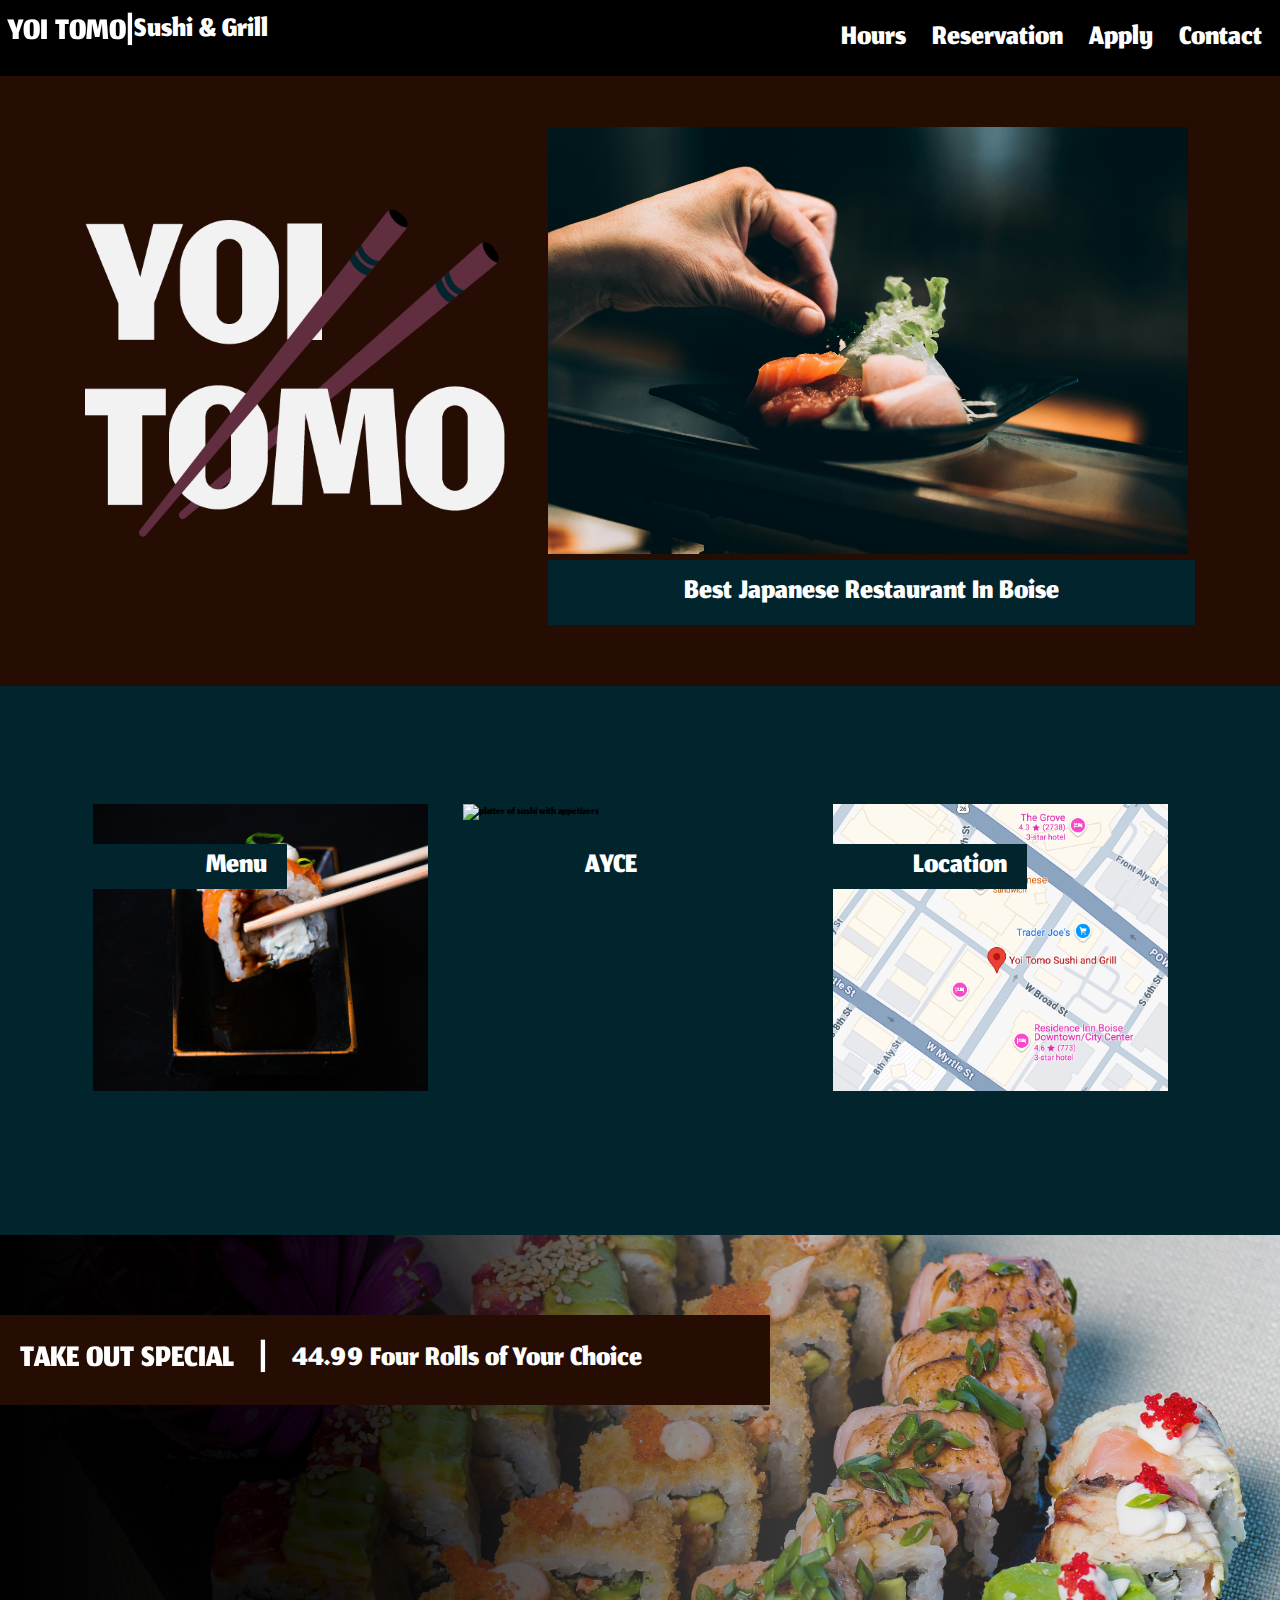
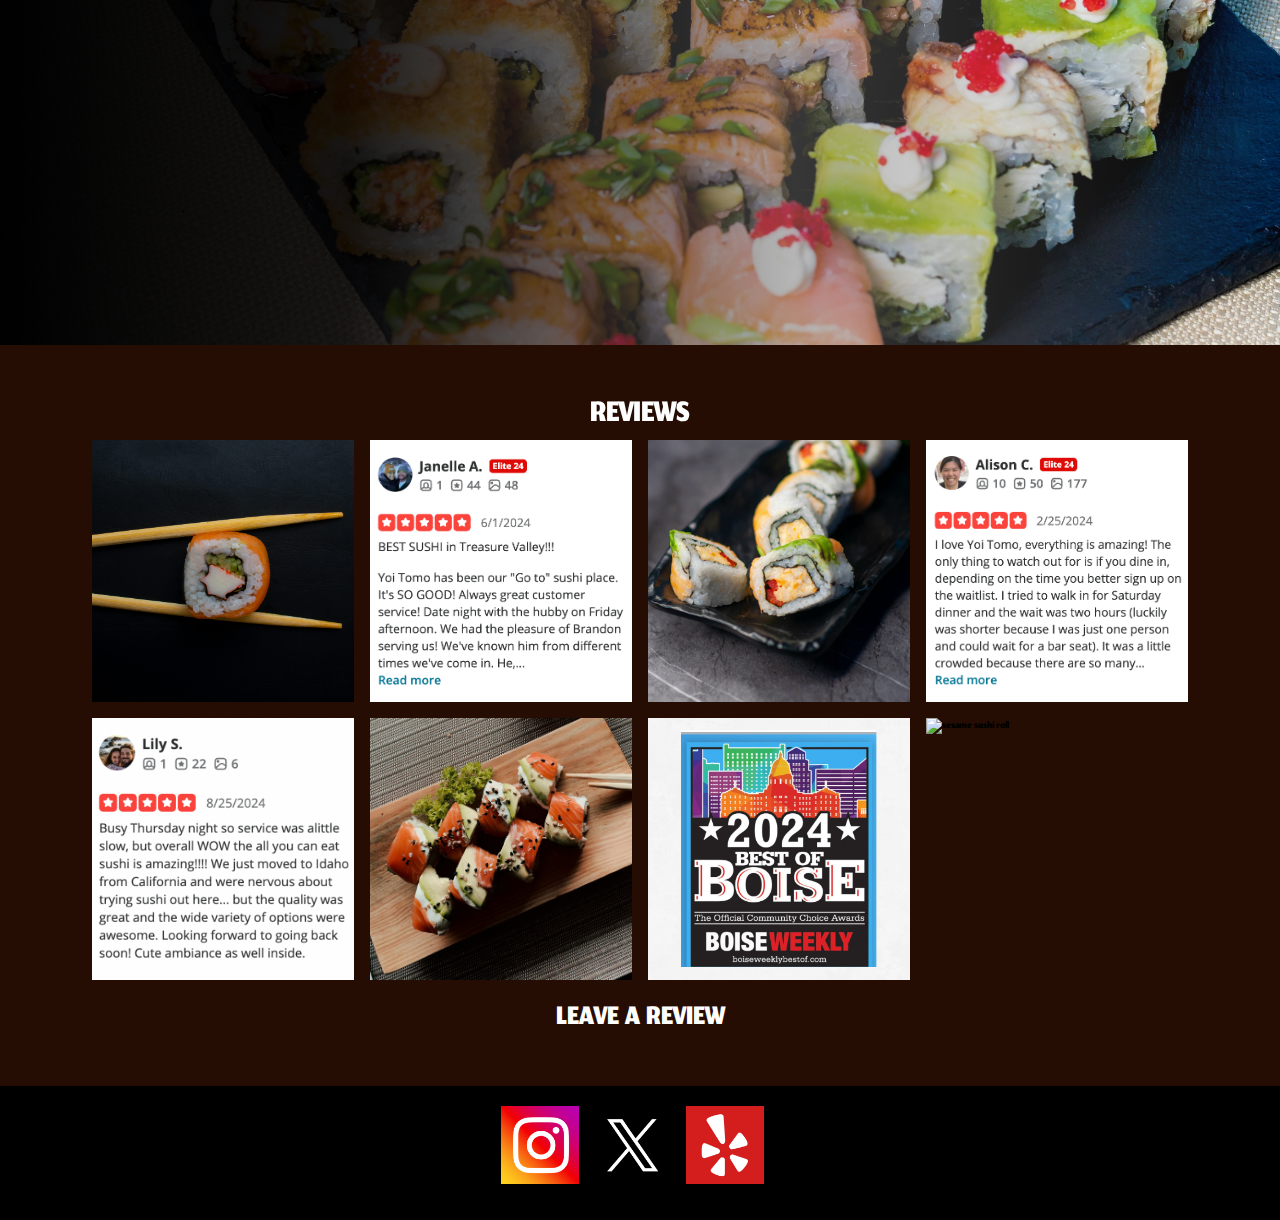
==== index.html @ a06a1b72 "Moved Files out of Folder" ====
<!DOCTYPE html>
<html lang="en">
<head>
    <meta charset="UTF-8">
    <meta name="viewport" content="width=device-width, initial-scale=1.0">
    <title>Yoi Tomo</title>
    <link rel="stylesheet" href="css/style.css">
    <link rel="preconnect" href="https://fonts.googleapis.com">
<link rel="preconnect" href="https://fonts.gstatic.com" crossorigin>
<link href="https://fonts.googleapis.com/css2?family=Jomhuria&display=swap" rel="stylesheet">
<link rel="stylesheet" href="https://fonts.googleapis.com/css2?family=Material+Symbols+Outlined:opsz,wght,FILL,GRAD@20..48,100..700,0..1,-50..200" />
</head>
    
<body class="font-family">
    <!-- navigation -->
    <aside id="side-menu" class="side-menu">
        <button class="close-menu" onclick="closeNav()">
            <span class="material-symbols-outlined">close</span>
        </button>
        <div id="menu-links" class="menu-links">
            <a href="#">Hours</a>
            <a href="#">Reservation</a>
            <a href="#">Apply</a>
            <a href="#">Contact</a>
        </div>
    </aside> 
    <header class="header">
        <div class="header-text">
            <div class="row flex-wrap">
                <h2 class="h2">YOI TOMO</h2>
                <h2 class=h2>  |  </h2>
                <h3 class="h3">Sushi & Grill</h3>     
            </div>                  
        </div> 
        
        <div>
            <nav class="nav h3"> 
                <a href="#" class="nav-link">Hours</a>
                <a href="#" class="nav-link">Reservation</a>
                <a href="#" class="nav-link">Apply</a>
                <a href="#" class="nav-link">Contact</a>
            </nav>
            <div class="h-menu" onclick="openNav()">
                <button>
                    <span class="material-symbols-outlined">menu</span>
                </button>
            </div>
        </div>
    </header>

    <!-- section 1 -->
    <section class="hero"> 
        <div class="row col-lg-12 align-center justify-center flex-wrap">
            <div class="logo-image col-lg-5">
                <img src="images/yoi tomo logo.png" width="420" alt="YOI TOMO logo">
            </div>
            <div class="col-lg-7"> 
                <img src="images/hero.jpg" width="640" alt="hand with chopsticks and sushi">
                <h3 class="h3 hero-text justify-center " >Best Japanese Restaurant In Boise</h3>
            </div>
        </div>
    </section>

    <!-- section 2 -->
    <section class="section-2">
        <div class="row justify-center flex-wrap">
            <div class="col-lg-12">
                <div class="row flex-wrap">
                    <div class="col-lg-4">
                        <article class="menu-info">
                            <h3 class="h3 menu-item-text menu-text-right">Menu</h3>
                                <div class="img">
                                    <img src="images/menu.jpg" width="335" height="290" alt="piece of salmon sushi with chopsticks">
                                </div>
                        </article>
                    </div> 
                    <div class="col-lg-4"> 
                        <article class="menu-info">
                            <h3 class="h3 menu-item-text menu-text-right" >AYCE</h3>
                            <img src="images/all you can eat.jpg" width="335" height="290" alt="platter of sushi with appetizers">
                        </article>
                    </div> 
                    <div class="col-lg-4">
                        <article class="menu-info">
                            <h3 class="h3 menu-item-text menu-text-right">Location</h3>
                                <img src="images/location.png" width="335" height="290" alt="Google Maps image of Yoi Tomo">
                        </article>
                    </div> 
                </div>
            </div>
        </div>
    </section>

<!-- section 3 -->
    <section class="takeout-image">
        <div class="take-out-text left-text-padding flex-wrap">
                <h2 class="h2" >TAKE OUT SPECIAL</h2>
                <h2 class="h2">  |  </h2>
                <h3 class="sale-info h3">44.99 Four Rolls of Your Choice</h3>
        </div>
    </section>

<!-- section 4 -->
    <section class="section-4 align-center">
        <div class="align-text">
            <h2 class="h2">REVIEWS</h2>
        </div>
        <div class="row justify-center flex-wrap">
                <div class="col-lg-3" onclick="openPopup()">
                    <div class="position-relative">
                        <span id="Popup" class="popup"> A classic salmon roll never fails.</span>
                    </div>
                    <img src="images/Review 1.jpg" width="400" height="400" alt="salmon sushi with wooden chopsticks">
                </div>
            
            <div class="col-lg-3">
                <img src="images/review 2.png" width="400" height="400" alt="Janelle Yelp review 5 stars">
            </div>
            <div class="col-lg-3">
                <img src="images/Review 3.jpg" width="400" height="400" alt="salmon and avocado roll">
            </div>
            <div class="col-lg-3">
                <img src="images/review 4.png" width="400" height="400" alt="Alison C Yelp review 5 stars">
            </div>
        </div>
        <div class="row justify-center flex-wrap">
            <div class="col-lg-3">
                <img src="images/Review 7.png" width="400" height="400" alt="Lily S Yelp review 5 stars">
            </div>
            <div class="col-lg-3">
                <img src="images/Review 6.jpg" width="400" height="400" alt="salmon and creamcheese roll">
            </div>
            <div class="col-lg-3">
                <img src="images/Review 5.png" width="400" height="400" alt="2024 Best of Boise Award">
            </div>
            <div class="col-lg-3">
                <img src="images/Review 8.jpg" width="400" height="400" alt="sesame sushi roll">
            </div>  
        </div>
        <div class="align-text">
            <a class="h3 lightbox-243174207195052">
            LEAVE A REVIEW
            </a>
        </div>
    </section>

<!-- footer -->
    <footer class="footer">
        <div class="row justify-center align-center">
            <div class="col-lg-1">
                <a href="https://www.instagram.com/?hl=en">
                    <img src="images/instagram.png" width="78" height="78" alt="instagram logo">   
                </a>
            </div>
            <div class="col-lg-1">
                <a href="https://x.com/?lang=en">
                <img src="images/x.png" width="78" height="78" alt="X logo">
                </a>
            </div>
            <div class="col-lg-1">
                <a href="https://www.yelp.com/biz/yoi-tomo-sushi-and-grill-boise">
                    <img src="images/yelp.png" width="78" height="78" alt="Yelp logo">
                </a>
            </div>
        </div>
    </footer>
    
    <script src ="https://form.jotform.com/static/feedback2.js" type="text/javascript"></script>
    <script type="text/javascript">
        var JFL_243174207195052 = new JotformFeedback({
          formId: '243174207195052',
          base: 'https://form.jotform.com/',
          windowTitle: 'LEAVE A REVIEW',
          backgroundColor: '#FFA500',
          fontColor: '#FFFFFF',
          type: '0',
          height: 500,
          width: 700,
          openOnLoad: false
        });
    </script>
    <script src='https://cdn.jotfor.ms/s/umd/latest/for-form-embed-handler.js'></script>
    <script>window.jotformEmbedHandler("iframe[id='243174207195052']", "https://form.jotform.com/")</script>
    <script>
        function closeNav() {
            document.getElementById("side-menu").style.width = "0";
            document.getElementById("menu-links").style.opacity = "0";
        }
        function openNav() {
            document.getElementById("side-menu").style.width = "250px";
            document.getElementById("menu-links").style.opacity = "1";
        }
        function openPopup() {
            var popup = document.getElementById("Popup");
            popup.classList.toggle("show");
        }
    </script>
</body>
</html>
---- css/style.css ----
/*global style*/
*{
    margin:0;
    padding:0;
}

img {
    max-width: 100%;
    height:auto;
}

.font-family{
    font-family: "Jomhuria", serif; 
    font-style: normal;
}

.header-text{
    display: flex;
    max-width: 300px;
    gap: 10px;
    align-items: center;
}

.h1{
    margin:0;
    font-size: 55px;
    text-transform:uppercase;
    font-weight: 400;
}

.h2{
    color: #ffffff;
    font-size: 50px;
    font-weight: 400;
}

.h3{
    color: white;
    font-size: 45px;
    font-weight: 300;   
}

.hero-text{
    display:flex;
    background-color: #02242D; 
    max-width: 640px;
    padding: 10px 10px ; 
    gap: 16px;
    align-items: center;
    justify-items: center;
}

/*components*/
.nav-link{
    font-family: "Jomhuria", serif;
    font-weight:400;
    font-size: 50;
    text-decoration: none;
    padding: 2px 10px;
    color: white;
}

.hero{
    background-color: #260D03;
    max-width: 100%;
    padding-top:51px;
    padding-bottom: 51px;
    padding-right:85px;
    padding-left: 85px;
}

.header {
    display: flex;
    justify-content: space-between;
    align-items: center;
    box-shadow: 0 3px 7px #00000022;
    padding: 8px 8px;
    background-color: #000000;
}


.section-2{
    background-color: #02242D;
    max-width: 100%;
    padding: 118px 85px;
}

.takeout-image{
    background-image: linear-gradient(270deg, rgba(217,217,217,0) 0%, rgba(109,109,109,0.5) 38%, rgba(0,0,0,0.9) 73%, rgba(0,0,0,1) 100%), url('../images/carryout.jpg');
    background-position: center;
    background-size: cover;
    background-repeat: no-repeat;
    min-height: 550px;
    padding: 80px 0px;
}

.section-2-text{
    background-color: #02242D;
    padding: 10px 10px;
}

.menu-info{
    position: relative;
}

.menu-item-text{
    position: absolute;
    top: 40px;
    left: 0px;
    background-color: #02242D;
    min-width: 174px;
}

.img {
    max-width: 100%;
    object-fit: cover;
}

.margin-bottom-lg{
    margin-bottom: 8px;
}

.footer{
    background-color: #000000;
    max-width: 100%;
    padding: 20px;
}

/*alignment*/
.menu-text-right{
    text-align: right;
    padding-right: 20px;
}

.justify-center{
    justify-content: center;
}

.align-center{
    align-items: center;
}

.align-text{
    text-align: center;
}

.left-text-padding{
    padding-left: 65px;
}

.section-4{
    background-color: #260D03;
    max-width:100%;
    padding: 45px;
}

.take-out-text {
    display:flex;
    background-color: #260D03; 
    max-width: 730px;
    padding: 20px 20px ;
    color: white; 
    gap: 25px;
    align-items: center;
}   

.row{ 
     display: flex;
     flex: 1 0 auto;
     max-width: 1112px;
     margin-left: auto;
     margin-right: auto; 
     margin-bottom: 10px;
}

/*layout*/
.col-lg-1{
    flex-basis: 8.333%;
}

.col-lg-3{
    flex-basis: 25%;
    padding: 0 8px;
}

.col-lg-4 {
    flex-basis: 33.3333%;
    padding: 0 8px;
}

.col-lg-5{
    flex-basis:41.666%;  
}

.col-lg-7{
    flex-basis: 58.333%;
}

.col-lg-10{
    flex-basis: 88%;
}

.col-lg-12{
    flex-basis: 100%;
}
/* Side Nav Styles */
.close-menu {
    position: absolute;
    top: 20px;
    right: 20px;
    background-color: transparent !important;
    color:white !important;
    border: 0 !important;
    cursor: pointer;
}
.side-menu {
    position: fixed;
    top: 0;
    left: 0;
    width: 0px;
    height: 100vh;
    background-color: black;
    overflow: hidden;
    transition: .5s;
}
.side-menu a {
    display: block;
    padding: 8px;
    text-decoration: none;
    color: white;
    font-size: 45px;
    font-family:'jomhuria';
    transition: .5s;
    z-index: 99999;
}
.side-menu a:hover {
    /* background-color: pink; */
    color: #260D03;
}
.menu-links {
    transition: 10s;
}
.position-relative{
    position: relative;
}
.popup{
    position: absolute;
    top: -50px;
    left: 0;
    color: #ffffff;
    background-color: #02242D;
    padding: 8px 14px;
    border-radius: 4px;
    font-size: 30px;
    opacity: 0;
    transition: 500ms;   
}
.popup.show{ 
    opacity: 1;
}


@media(min-width: 500px) {
    .is-tablet {
        display: block;
    }
    .grid-line {
        flex-basis: 16.67%;
    }
}
@media(min-width: 764px) {
    .is-desktop {
        display: block;
    }
    .grid-line {
        flex-basis: 8.34%;
    }
    
}

.h-menu{
    display: none;
}

@media(max-width: 768px) {
    .nav{
        display: none;
    }
    .h-menu{
        display: inline-block;
    }
    .flex-wrap{
        flex-wrap: wrap;
    }

    .col-lg-10{
        flex-basis: 100%;
    }
    .col-lg-7{
        flex-basis: 100%;
    }
    .col-lg-5{
        flex-basis: 100%;
        margin-bottom: 10px;
    }
    .col-lg-4{
        flex-basis: 100%;
        margin-bottom: 15px;
    }
    .col-lg-3{
        flex-basis: 100%;
        margin-bottom: 13px;
    }
    .menu-item-text{
        min-width: 125px;
    }
    .section-2{
        padding: 75px 50px;
    }
    .row{
        margin-bottom: 0px;
    }
    .footer{
        padding: 10px 5px;
    }
}
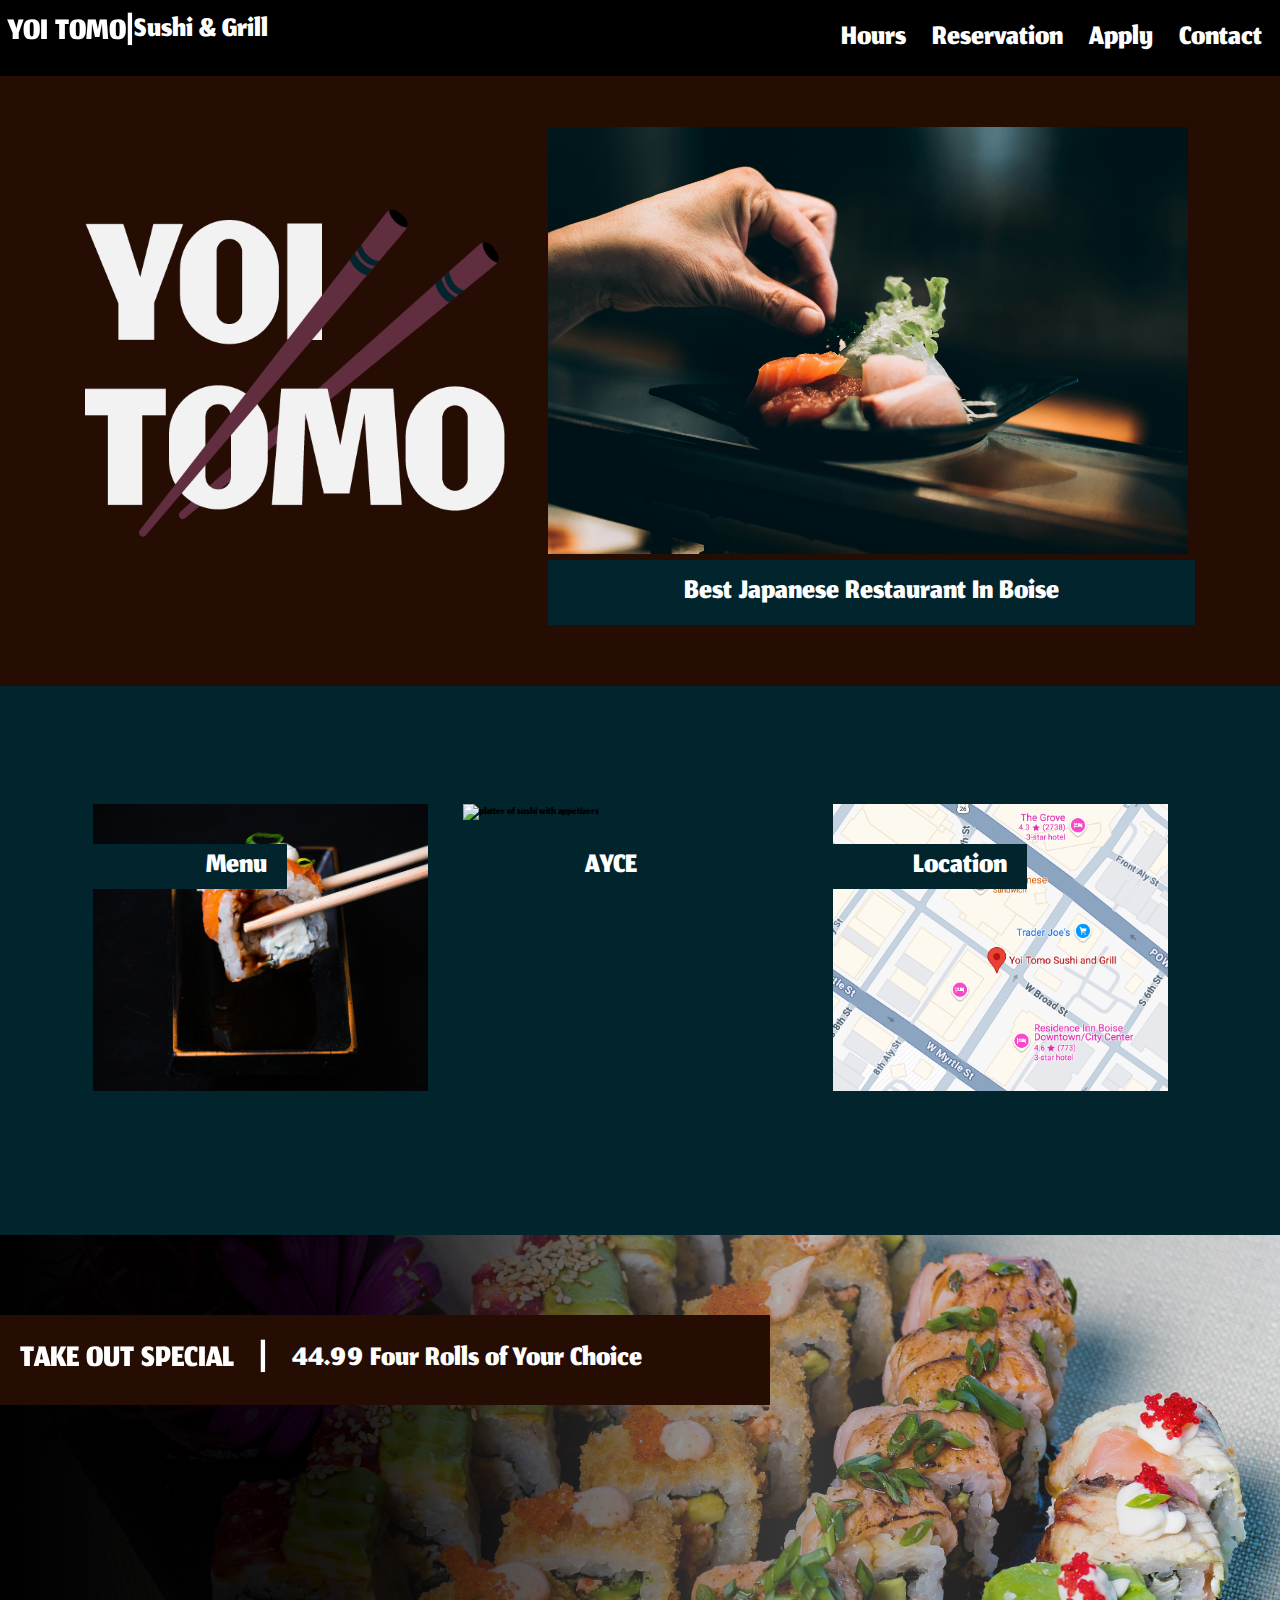
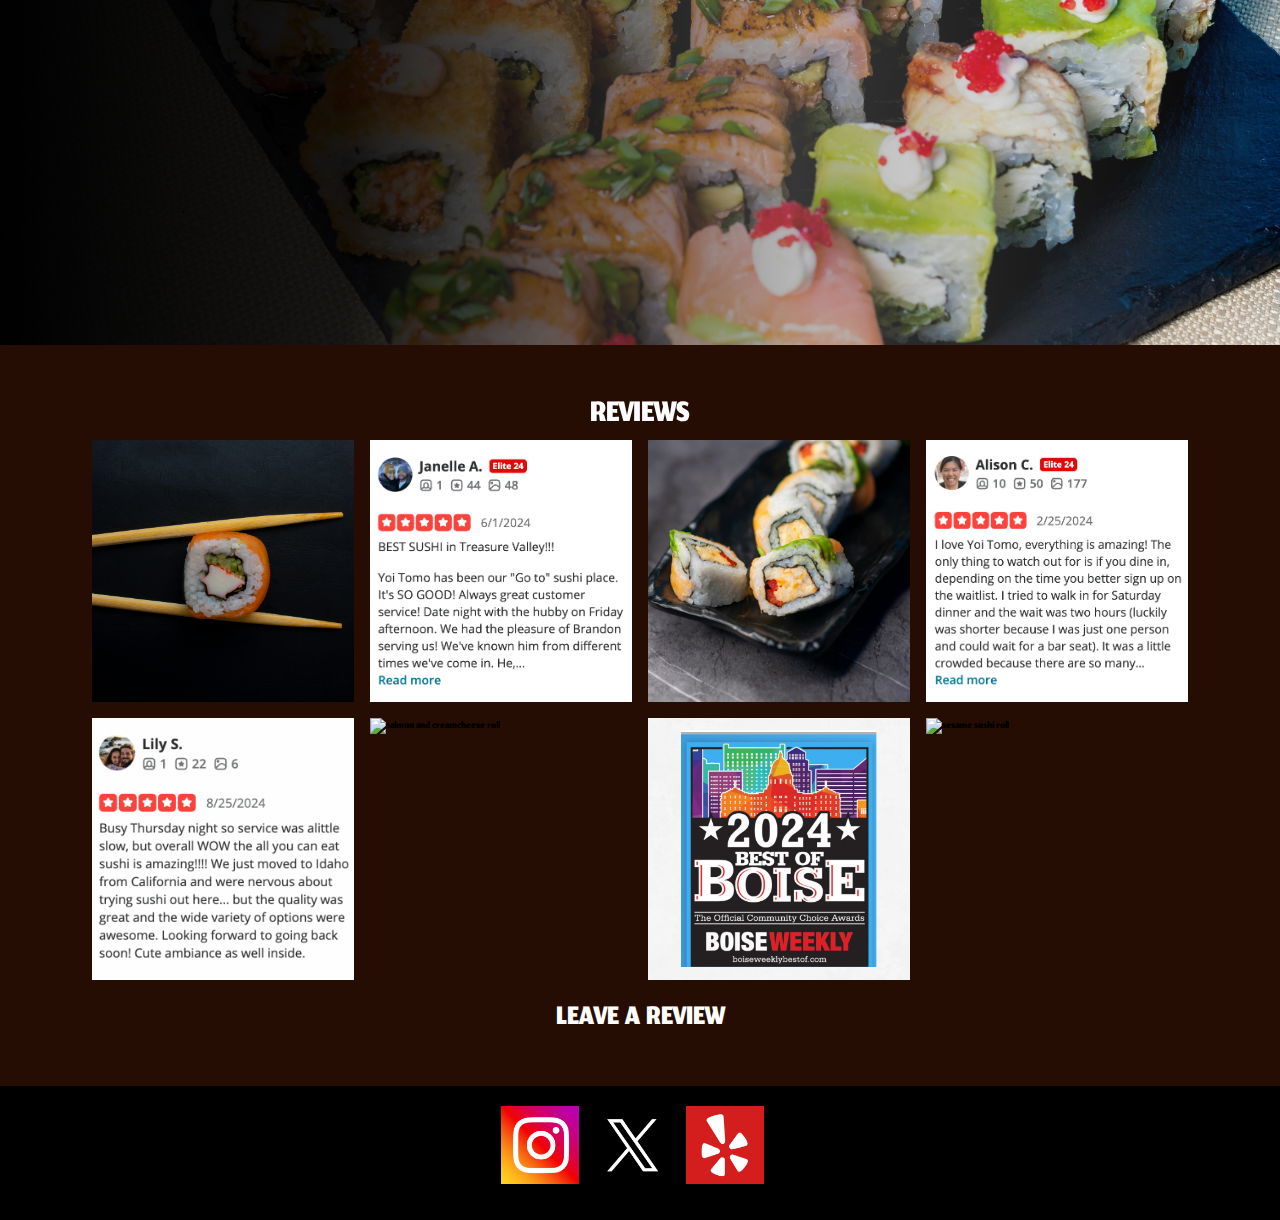
==== commit 292efc2f: "Add Spaces to Images" ====
--- a/index.html
+++ b/index.html
@@ -52,7 +52,7 @@
     <section class="hero"> 
         <div class="row col-lg-12 align-center justify-center flex-wrap">
             <div class="logo-image col-lg-5">
-                <img src="images/yoi tomo logo.png" width="420" alt="YOI TOMO logo">
+                <img src="images/yoi-tomo-logo.png" width="420" alt="YOI TOMO logo">
             </div>
             <div class="col-lg-7"> 
                 <img src="images/hero.jpg" width="640" alt="hand with chopsticks and sushi">
@@ -77,7 +77,7 @@
                     <div class="col-lg-4"> 
                         <article class="menu-info">
                             <h3 class="h3 menu-item-text menu-text-right" >AYCE</h3>
-                            <img src="images/all you can eat.jpg" width="335" height="290" alt="platter of sushi with appetizers">
+                            <img src="images/all-you-can-eat.jpg" width="335" height="290" alt="platter of sushi with appetizers">
                         </article>
                     </div> 
                     <div class="col-lg-4">
@@ -110,31 +110,31 @@
                     <div class="position-relative">
                         <span id="Popup" class="popup"> A classic salmon roll never fails.</span>
                     </div>
-                    <img src="images/Review 1.jpg" width="400" height="400" alt="salmon sushi with wooden chopsticks">
+                    <img src="images/review-1.jpg" width="400" height="400" alt="salmon sushi with wooden chopsticks">
                 </div>
             
             <div class="col-lg-3">
-                <img src="images/review 2.png" width="400" height="400" alt="Janelle Yelp review 5 stars">
+                <img src="images/review-2.png" width="400" height="400" alt="Janelle Yelp review 5 stars">
             </div>
             <div class="col-lg-3">
-                <img src="images/Review 3.jpg" width="400" height="400" alt="salmon and avocado roll">
+                <img src="images/review-3.jpg" width="400" height="400" alt="salmon and avocado roll">
             </div>
             <div class="col-lg-3">
-                <img src="images/review 4.png" width="400" height="400" alt="Alison C Yelp review 5 stars">
+                <img src="images/review-4.png" width="400" height="400" alt="Alison C Yelp review 5 stars">
             </div>
         </div>
         <div class="row justify-center flex-wrap">
             <div class="col-lg-3">
-                <img src="images/Review 7.png" width="400" height="400" alt="Lily S Yelp review 5 stars">
+                <img src="images/review-7.png" width="400" height="400" alt="Lily S Yelp review 5 stars">
             </div>
             <div class="col-lg-3">
-                <img src="images/Review 6.jpg" width="400" height="400" alt="salmon and creamcheese roll">
+                <img src="images/Review-6.jpg" width="400" height="400" alt="salmon and creamcheese roll">
             </div>
             <div class="col-lg-3">
-                <img src="images/Review 5.png" width="400" height="400" alt="2024 Best of Boise Award">
+                <img src="images/review-5.png" width="400" height="400" alt="2024 Best of Boise Award">
             </div>
             <div class="col-lg-3">
-                <img src="images/Review 8.jpg" width="400" height="400" alt="sesame sushi roll">
+                <img src="images/review-8.jpg" width="400" height="400" alt="sesame sushi roll">
             </div>  
         </div>
         <div class="align-text">
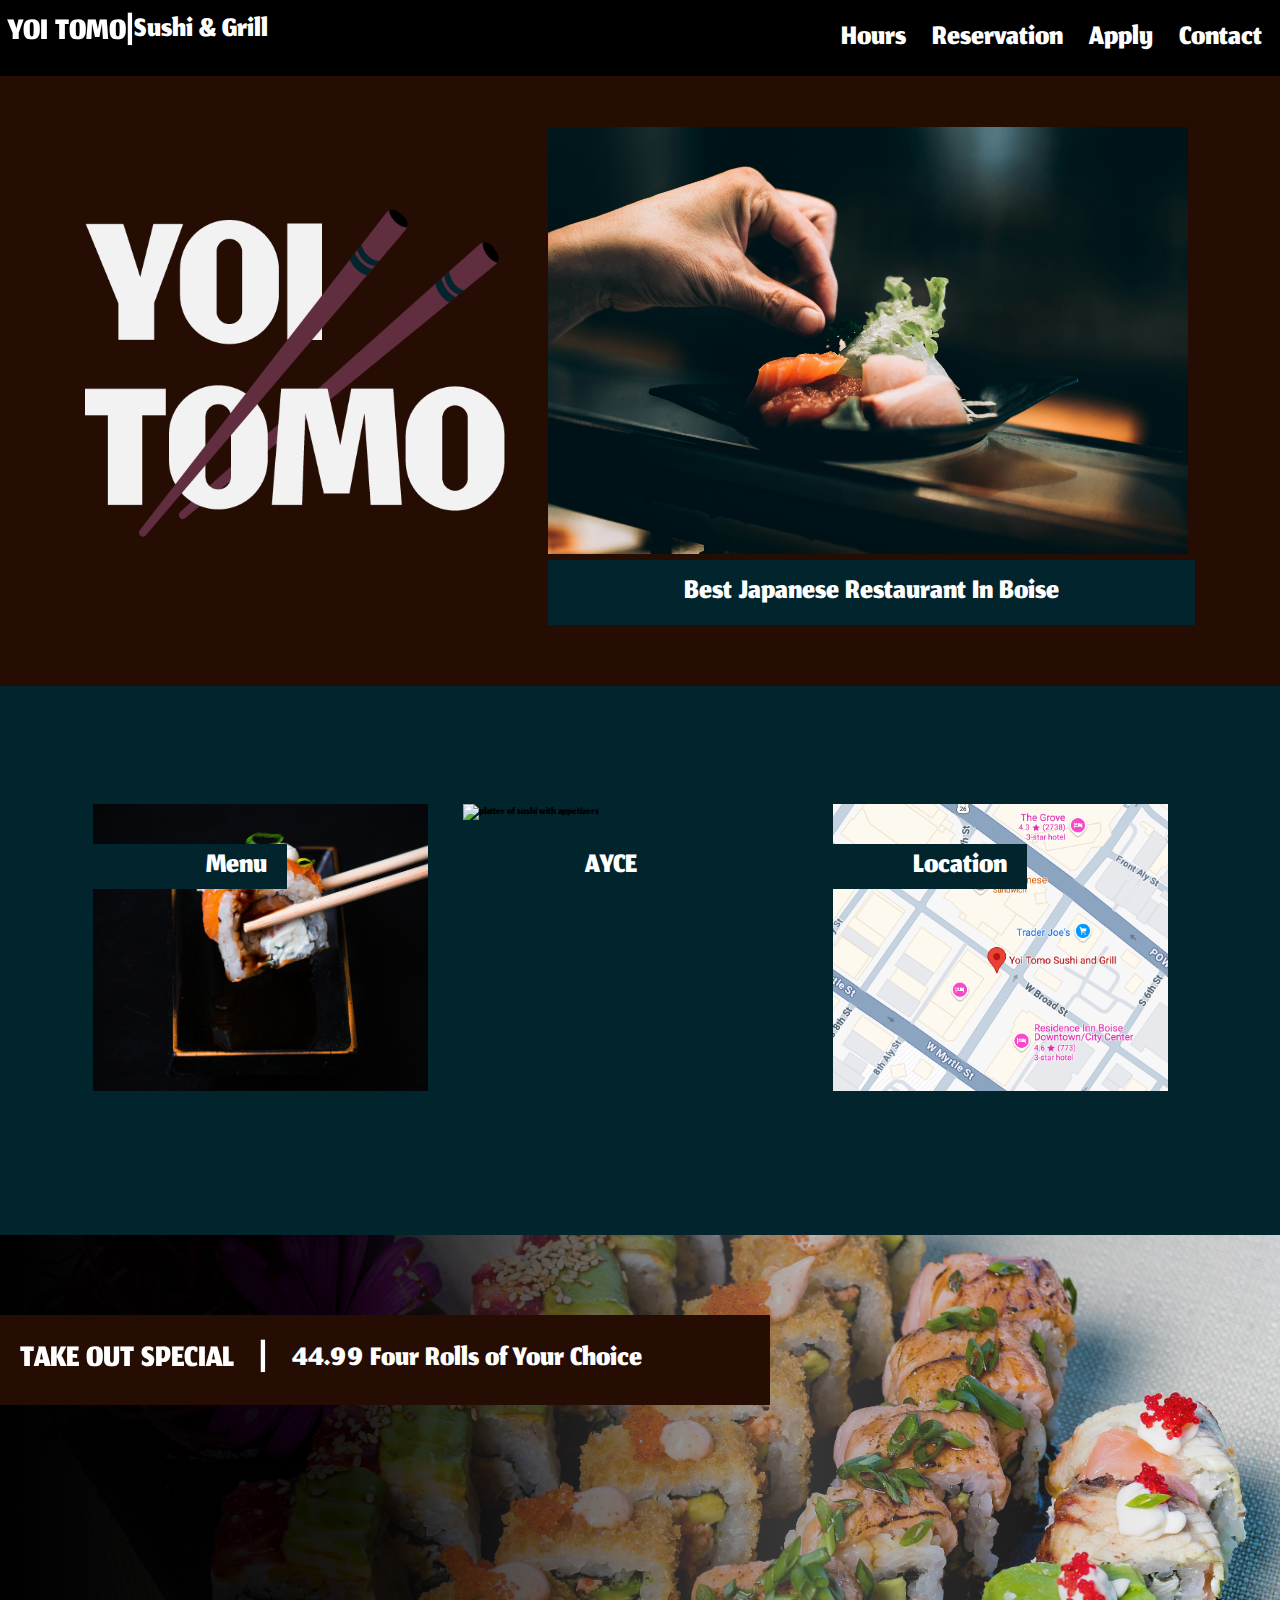
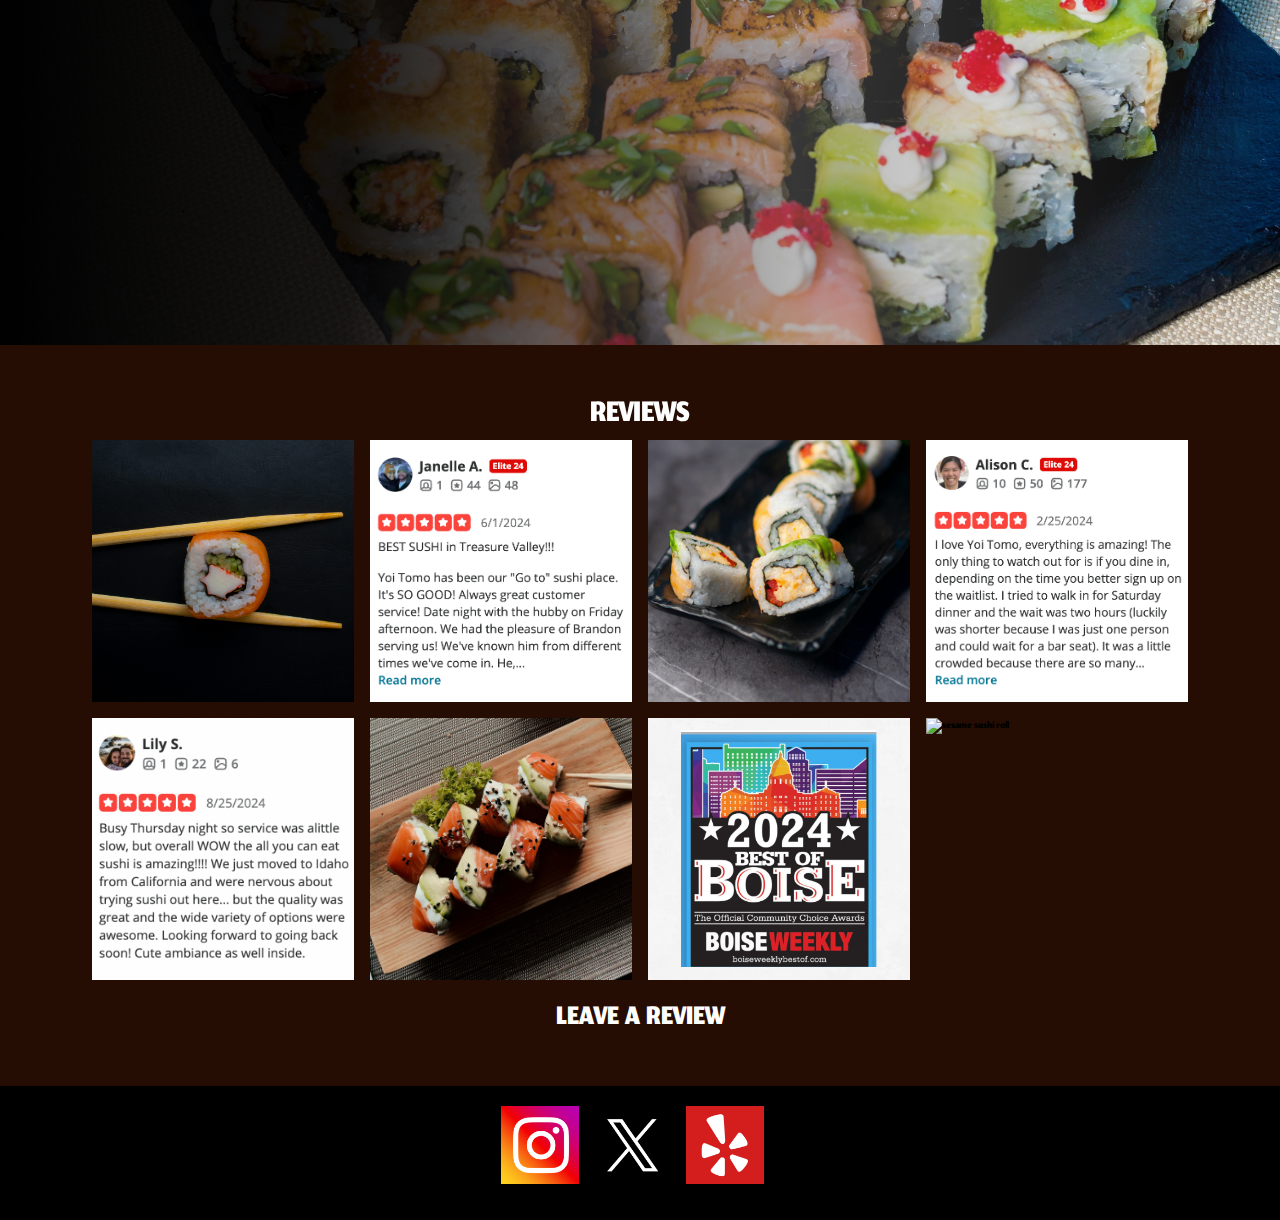
==== commit f8d4213c: "Lower Case R" ====
--- a/index.html
+++ b/index.html
@@ -128,7 +128,7 @@
                 <img src="images/review-7.png" width="400" height="400" alt="Lily S Yelp review 5 stars">
             </div>
             <div class="col-lg-3">
-                <img src="images/Review-6.jpg" width="400" height="400" alt="salmon and creamcheese roll">
+                <img src="images/review-6.jpg" width="400" height="400" alt="salmon and creamcheese roll">
             </div>
             <div class="col-lg-3">
                 <img src="images/review-5.png" width="400" height="400" alt="2024 Best of Boise Award">
